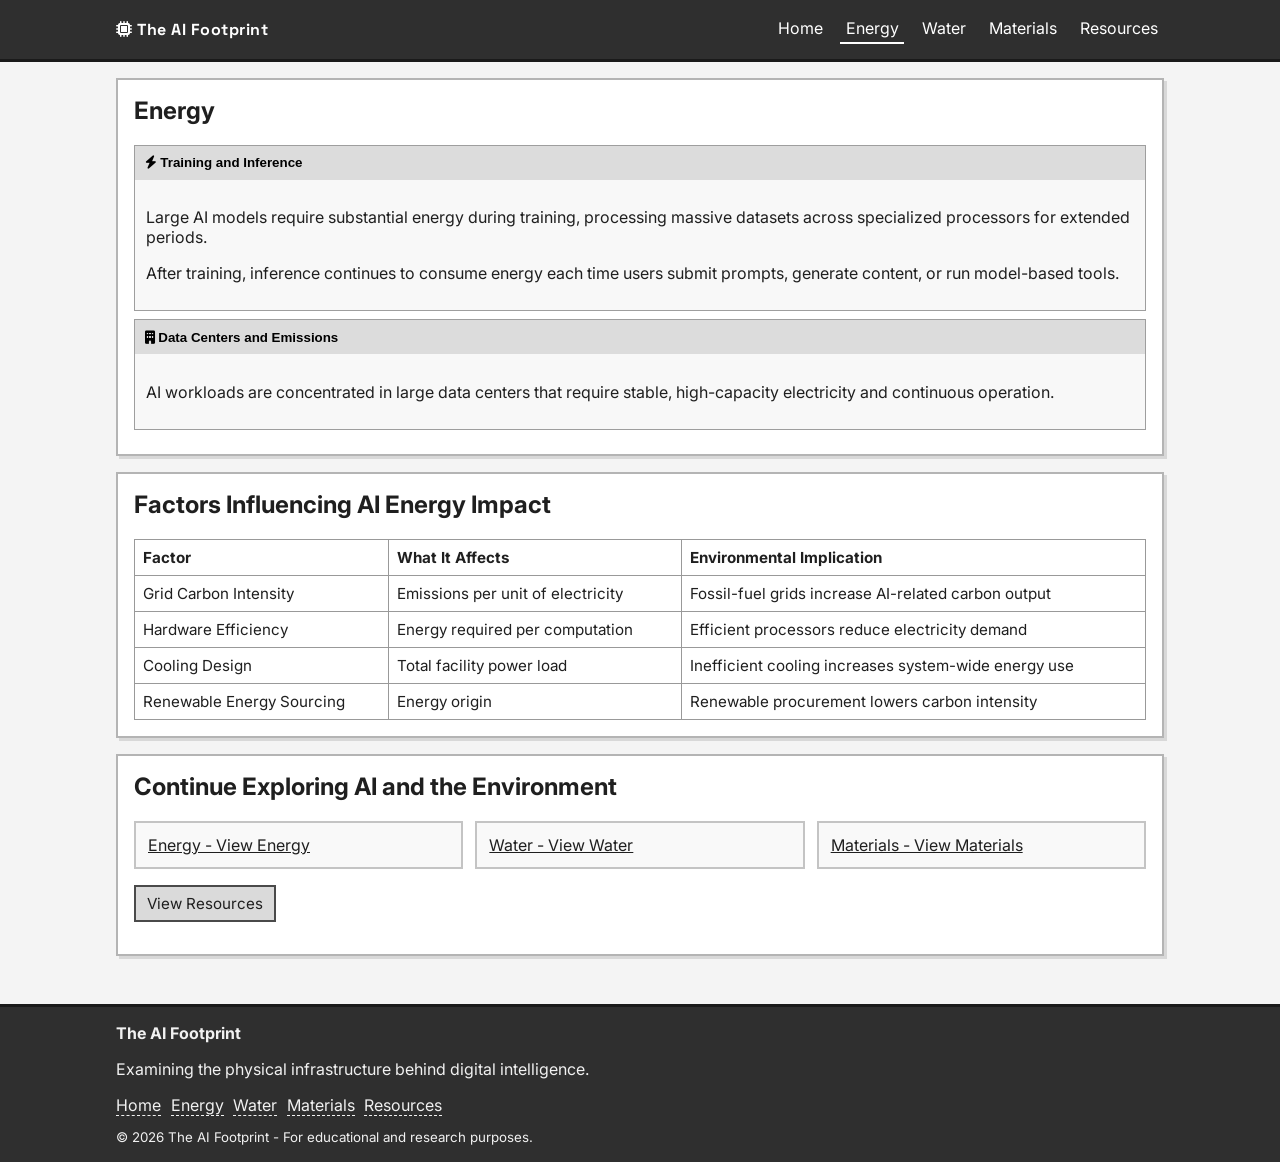
==== energy.html @ ba65bb54 "Initial project 2 website Made-with: Cursor" ====
<!doctype html>
<html lang="en">
<head>
  <meta charset="utf-8">
  <meta name="viewport" content="width=device-width, initial-scale=1">
  <title>The AI Footprint | Energy</title>
  <link rel="preconnect" href="https://fonts.googleapis.com">
  <link rel="preconnect" href="https://fonts.gstatic.com" crossorigin>
  <link href="https://fonts.googleapis.com/css2?family=Inter:wght@400;600;700&family=Space+Grotesk:wght@600;700&display=swap" rel="stylesheet">
  <link rel="stylesheet" href="https://cdnjs.cloudflare.com/ajax/libs/font-awesome/6.5.2/css/all.min.css">
  <link rel="stylesheet" href="css/styles.css">
</head>
<body>
  <header class="site-header">
    <div class="header-inner">
      <div class="logo"><i class="fa-solid fa-microchip"></i> The AI Footprint</div>
      <button class="menu-toggle" type="button"><i class="fa-solid fa-bars"></i> Menu</button>
      <nav class="site-nav">
        <a href="index.html">Home</a>
        <a class="active" href="energy.html">Energy</a>
        <a href="water.html">Water</a>
        <a href="materials.html">Materials</a>
        <a href="resources.html">Resources</a>
      </nav>
    </div>
  </header>

  <main class="container">
    <section class="rough-panel">
      <h1 class="section-head">Energy</h1>
      <div class="accordion-item open">
        <button class="accordion-btn" type="button">
          <i class="fa-solid fa-bolt"></i> Training and Inference
        </button>
        <div class="accordion-panel">
          <p>
            Large AI models require substantial energy during training, processing massive datasets across specialized
            processors for extended periods.
          </p>
          <p>
            After training, inference continues to consume energy each time users submit prompts, generate content, or run
            model-based tools.
          </p>
        </div>
      </div>
      <div class="accordion-item open">
        <button class="accordion-btn" type="button">
          <i class="fa-solid fa-building"></i> Data Centers and Emissions
        </button>
        <div class="accordion-panel">
          <p>
            AI workloads are concentrated in large data centers that require stable, high-capacity electricity and
            continuous operation.
          </p>
        </div>
      </div>
    </section>

    <section class="rough-panel">
      <h2 class="section-head">Factors Influencing AI Energy Impact</h2>
      <table class="info-table">
        <thead>
          <tr>
            <th>Factor</th>
            <th>What It Affects</th>
            <th>Environmental Implication</th>
          </tr>
        </thead>
        <tbody>
          <tr>
            <td>Grid Carbon Intensity</td>
            <td>Emissions per unit of electricity</td>
            <td>Fossil-fuel grids increase AI-related carbon output</td>
          </tr>
          <tr>
            <td>Hardware Efficiency</td>
            <td>Energy required per computation</td>
            <td>Efficient processors reduce electricity demand</td>
          </tr>
          <tr>
            <td>Cooling Design</td>
            <td>Total facility power load</td>
            <td>Inefficient cooling increases system-wide energy use</td>
          </tr>
          <tr>
            <td>Renewable Energy Sourcing</td>
            <td>Energy origin</td>
            <td>Renewable procurement lowers carbon intensity</td>
          </tr>
        </tbody>
      </table>
    </section>

    <section class="rough-panel">
      <h2 class="section-head">Continue Exploring AI and the Environment</h2>
      <div class="three-col">
        <a class="card" href="energy.html">Energy - View Energy</a>
        <a class="card" href="water.html">Water - View Water</a>
        <a class="card" href="materials.html">Materials - View Materials</a>
      </div>
      <p><a class="btn" href="resources.html">View Resources</a></p>
    </section>
  </main>

  <footer class="site-footer">
    <div class="footer-inner">
      <strong>The AI Footprint</strong>
      <p>Examining the physical infrastructure behind digital intelligence.</p>
      <nav class="footer-nav">
        <a href="index.html">Home</a>
        <a href="energy.html">Energy</a>
        <a href="water.html">Water</a>
        <a href="materials.html">Materials</a>
        <a href="resources.html">Resources</a>
      </nav>
      <small>&copy; 2026 The AI Footprint - For educational and research purposes.</small>
    </div>
  </footer>

  <script src="js/script.js"></script>
</body>
</html>
---- css/styles.css ----
* {
  box-sizing: border-box;
}

body {
  margin: 0;
  font-family: "Inter", Arial, Helvetica, sans-serif;
  color: #1f1f1f;
  background: #f4f4f4;
}

a {
  color: inherit;
}

.site-header {
  position: relative;
  z-index: 1000;
  background: #2f2f2f;
  color: #fff;
  border-bottom: 3px solid #1a1a1a;
}

.header-inner {
  max-width: 1080px;
  margin: 0 auto;
  padding: 0.9rem 1rem;
  display: flex;
  align-items: center;
  justify-content: space-between;
}

.logo {
  font-family: "Space Grotesk", Arial, Helvetica, sans-serif;
  font-weight: 700;
  letter-spacing: 0.5px;
}

.menu-toggle {
  display: none;
  background: #404040;
  border: 1px solid #666;
  color: #fff;
  padding: 0.35rem 0.55rem;
  cursor: pointer;
}

.site-nav {
  display: flex;
  gap: 0.75rem;
}

.site-nav a {
  text-decoration: none;
  padding: 0.25rem 0.35rem;
  border-bottom: 2px solid transparent;
}

.site-nav a:hover,
.site-nav a.active {
  border-bottom-color: #fff;
}

.container {
  max-width: 1080px;
  margin: 0 auto;
  padding: 1rem;
}

.rough-panel {
  background: #fff;
  border: 2px solid #b4b4b4;
  box-shadow: 3px 3px 0 #d8d8d8;
  margin-bottom: 1rem;
  padding: 1rem;
  animation: fadeInUp 0.5s ease both;
}

.hero {
  text-align: center;
}

.hero h1 {
  margin: 0 0 0.4rem;
}

.subtitle {
  margin: 0.3rem 0 1rem;
  color: #4f4f4f;
}

.btn-row {
  display: flex;
  flex-wrap: wrap;
  gap: 0.6rem;
}

.btn,
.ghost-btn {
  display: inline-block;
  text-decoration: none;
  border: 2px solid #4a4a4a;
  background: #dadada;
  color: #1f1f1f;
  padding: 0.45rem 0.7rem;
  font-size: 0.95rem;
}

.ghost-btn {
  background: #efefef;
}

.layer-grid,
.three-col {
  display: grid;
  grid-template-columns: repeat(3, 1fr);
  gap: 0.75rem;
}

.card {
  border: 2px solid #c4c4c4;
  background: #f9f9f9;
  padding: 0.75rem;
}

.image-block {
  width: 100%;
  height: 120px;
  background: linear-gradient(120deg, #d9d9d9, #b9b9b9);
  border: 2px solid #a8a8a8;
  margin: 0.4rem 0 0.7rem;
}

.core-image {
  width: 100%;
  max-height: 420px;
  object-fit: cover;
  border: 2px solid #a8a8a8;
  margin: 0.4rem 0 0.7rem;
}

.topic-image {
  width: 100%;
  max-height: 320px;
  object-fit: cover;
  border: 2px solid #a8a8a8;
  margin: 0.35rem 0 0.7rem;
}

.section-head {
  margin-top: 0;
}

.icon-label {
  display: inline-flex;
  align-items: center;
  gap: 0.4rem;
}

.quick-facts {
  display: grid;
  grid-template-columns: repeat(3, 1fr);
  gap: 0.75rem;
}

.fact {
  background: #f2f2f2;
  border: 1px solid #bbb;
  padding: 0.7rem;
}

.fact i {
  margin-right: 0.35rem;
}

.info-table {
  width: 100%;
  border-collapse: collapse;
}

.info-table th,
.info-table td {
  border: 1px solid #999;
  text-align: left;
  vertical-align: top;
  padding: 0.5rem;
  font-size: 0.95rem;
}

.accordion-item {
  border: 1px solid #9e9e9e;
  margin-bottom: 0.5rem;
  background: #f8f8f8;
}

.accordion-btn {
  width: 100%;
  text-align: left;
  border: 0;
  background: #dcdcdc;
  padding: 0.6rem;
  cursor: pointer;
  font-weight: 600;
}

.accordion-panel {
  padding: 0.7rem;
  display: none;
}

.accordion-item.open .accordion-panel {
  display: block;
}

.site-footer {
  margin-top: 1rem;
  background: #2f2f2f;
  color: #f1f1f1;
  border-top: 3px solid #1a1a1a;
}

.footer-inner {
  max-width: 1080px;
  margin: 0 auto;
  padding: 1rem;
}

.footer-nav {
  display: flex;
  flex-wrap: wrap;
  gap: 0.6rem;
  margin: 0.6rem 0;
}

.footer-nav a {
  text-decoration: none;
  border-bottom: 1px dashed #f1f1f1;
}

@keyframes fadeInUp {
  from {
    opacity: 0;
    transform: translateY(8px);
  }
  to {
    opacity: 1;
    transform: translateY(0);
  }
}

@media (max-width: 900px) {
  .layer-grid,
  .three-col,
  .quick-facts {
    grid-template-columns: 1fr;
  }

  .menu-toggle {
    display: inline-block;
  }

  .site-nav {
    position: absolute;
    right: 1rem;
    top: 56px;
    z-index: 1001;
    background: #383838;
    border: 1px solid #5d5d5d;
    padding: 0.65rem;
    flex-direction: column;
    min-width: 180px;
    opacity: 0;
    transform: translateY(-6px);
    pointer-events: none;
    transition: opacity 0.2s ease, transform 0.2s ease;
  }

  .site-nav.open {
    opacity: 1;
    transform: translateY(0);
    pointer-events: auto;
    z-index: 1001;
  }

  .header-inner {
    position: relative;
  }
}
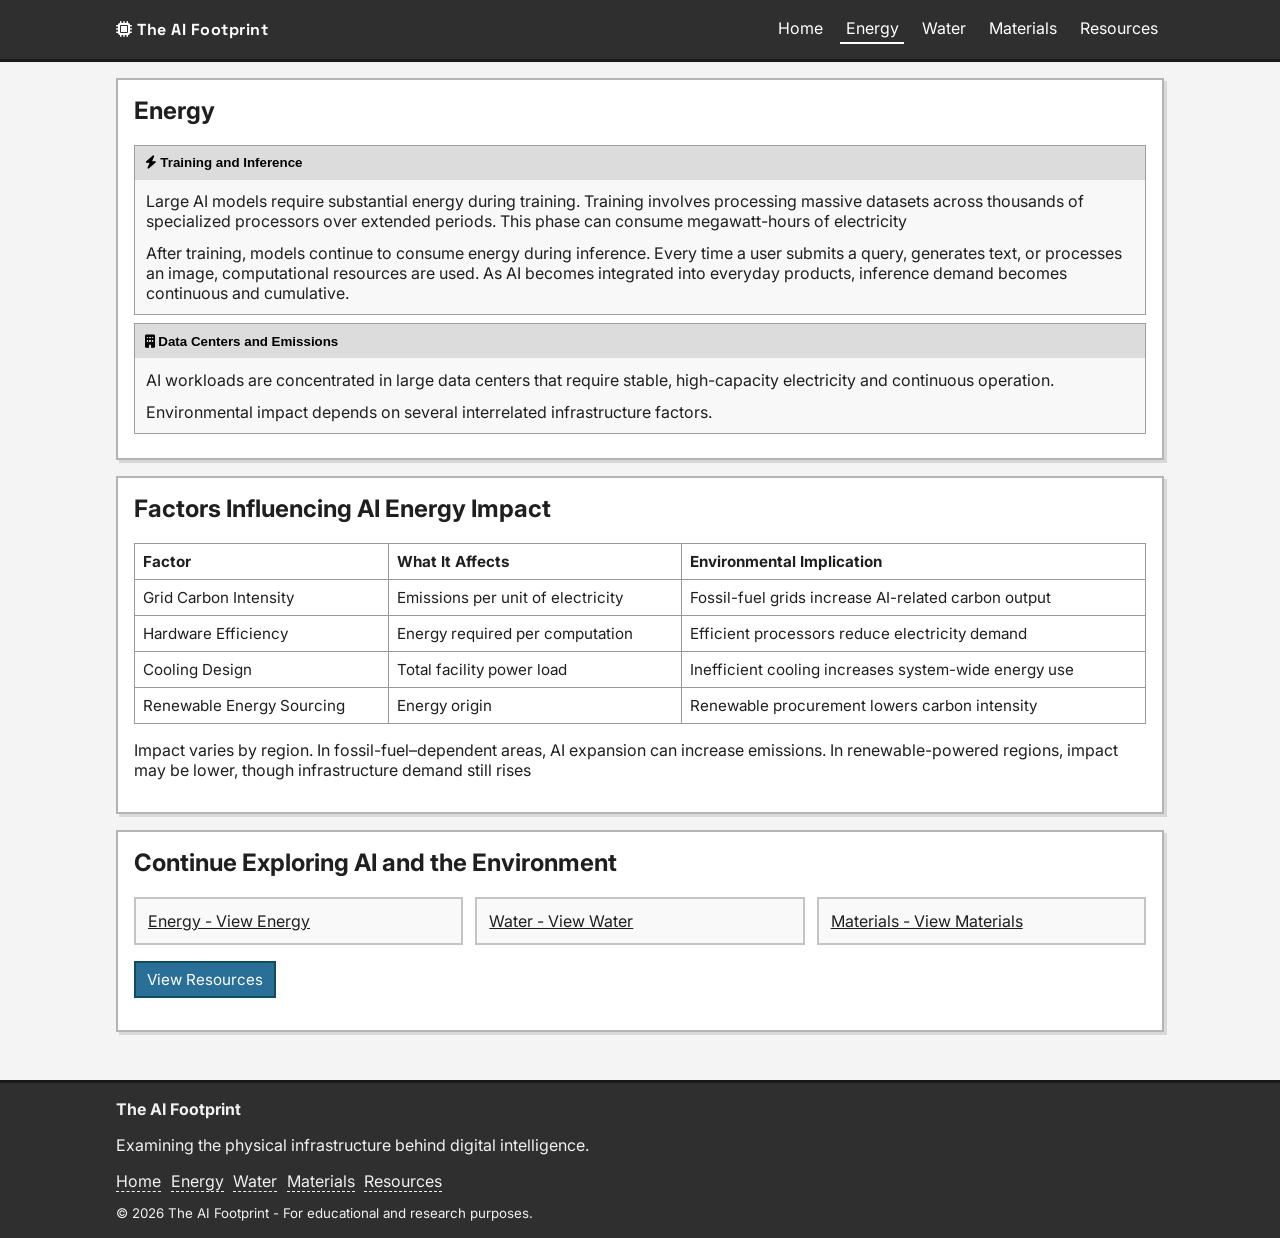
==== commit 0d641ea2: "Sync site files from Dreamweaver (OneDrive)" ====
--- a/energy.html
+++ b/energy.html
@@ -34,12 +34,15 @@
         </button>
         <div class="accordion-panel">
           <p>
-            Large AI models require substantial energy during training, processing massive datasets across specialized
-            processors for extended periods.
+            Large AI models require substantial energy during training. Training involves processing
+            massive datasets across thousands of specialized processors over extended periods. This
+            phase can consume megawatt-hours of electricity
           </p>
           <p>
-            After training, inference continues to consume energy each time users submit prompts, generate content, or run
-            model-based tools.
+            After training, models continue to consume energy during inference. Every time a user
+            submits a query, generates text, or processes an image, computational resources are
+            used. As AI becomes integrated into everyday products, inference demand becomes
+            continuous and cumulative.
           </p>
         </div>
       </div>
@@ -52,6 +55,9 @@
             AI workloads are concentrated in large data centers that require stable, high-capacity electricity and
             continuous operation.
           </p>
+			<p>
+				Environmental impact depends on several interrelated infrastructure factors.
+			</p>
         </div>
       </div>
     </section>
@@ -89,6 +95,11 @@
           </tr>
         </tbody>
       </table>
+		 <p>
+		   Impact varies by region. In fossil-fuel–dependent areas, AI expansion can increase
+           emissions. In renewable-powered regions, impact may be lower, though infrastructure
+           demand still rises
+		</p>
     </section>
 
     <section class="rough-panel">
--- a/css/styles.css
+++ b/css/styles.css
@@ -82,6 +82,7 @@
 
 .hero h1 {
   margin: 0 0 0.4rem;
+  animation: heroTitlePulse 2.5s ease-in-out infinite;
 }
 
 .subtitle {
@@ -99,15 +100,27 @@
 .ghost-btn {
   display: inline-block;
   text-decoration: none;
-  border: 2px solid #4a4a4a;
-  background: #dadada;
-  color: #1f1f1f;
+  border: 2px solid #0f4c5c;
+  background: #2a6f97;
+  color: #ffffff;
   padding: 0.45rem 0.7rem;
   font-size: 0.95rem;
+  transition: background 0.2s ease, transform 0.2s ease;
 }
 
 .ghost-btn {
-  background: #efefef;
+  border-color: #6a040f;
+  background: #9d0208;
+}
+
+.btn:hover,
+.ghost-btn:hover {
+  background: #1d3557;
+  transform: translateY(-1px);
+}
+
+.ghost-btn:hover {
+  background: #7b0206;
 }
 
 .layer-grid,
@@ -208,6 +221,15 @@
   display: none;
 }
 
+.accordion-panel > * {
+  margin-top: 0;
+  margin-bottom: 0;
+}
+
+.accordion-panel > * + * {
+  margin-top: 0.75rem;
+}
+
 .accordion-item.open .accordion-panel {
   display: block;
 }
@@ -245,6 +267,26 @@
   to {
     opacity: 1;
     transform: translateY(0);
+  }
+}
+
+@keyframes heroTitlePulse {
+  0%,
+  100% {
+    opacity: 1;
+    letter-spacing: 0.02em;
+    text-shadow: none;
+  }
+  50% {
+    opacity: 0.9;
+    letter-spacing: 0.06em;
+    text-shadow: 0 0 14px rgba(42, 111, 151, 0.45);
+  }
+}
+
+@media (prefers-reduced-motion: reduce) {
+  .hero h1 {
+    animation: none;
   }
 }
 
